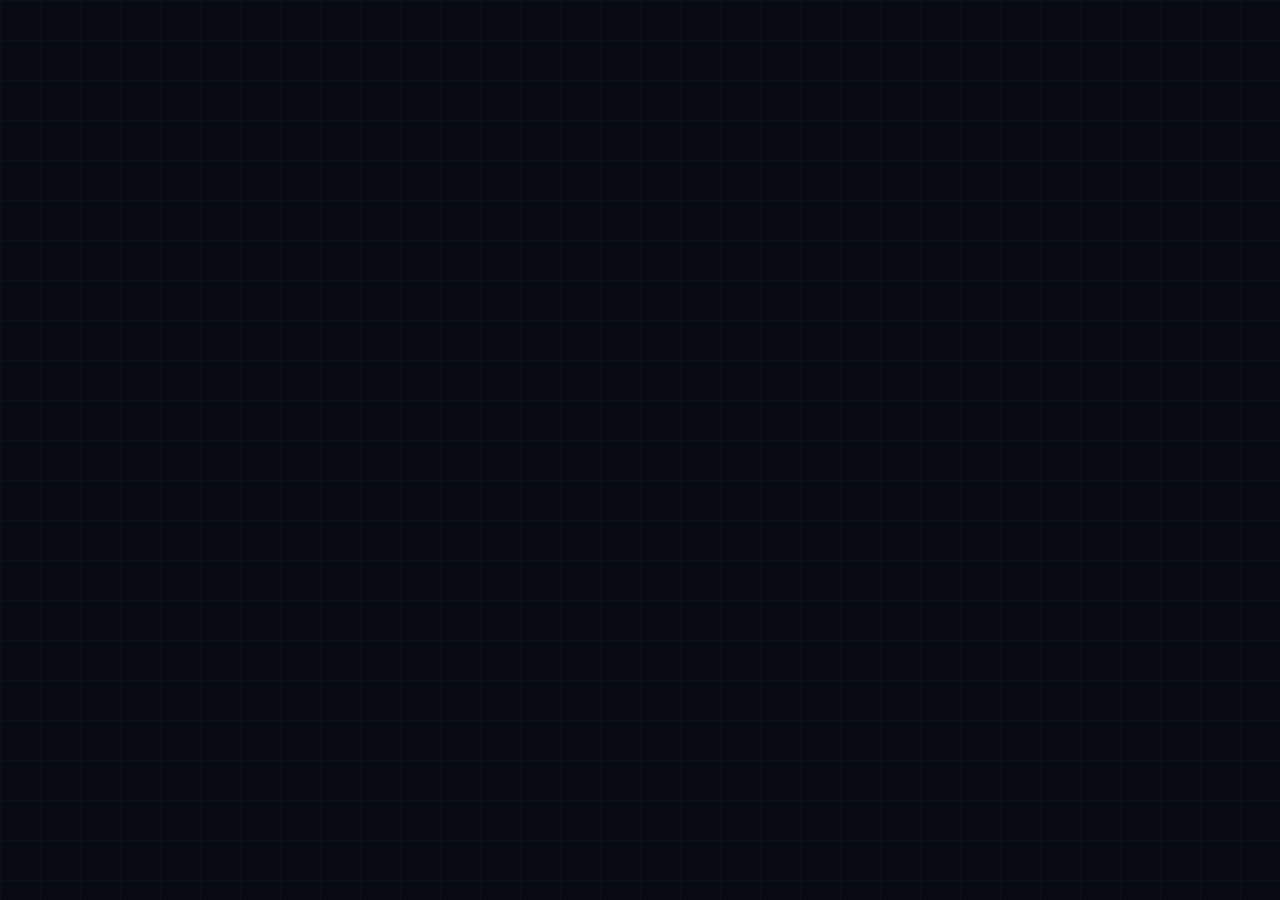
==== dashboard.html @ 4d5b9588 "first commit" ====
<!DOCTYPE html>
<html lang="en">
<head>
  <meta charset="UTF-8" />
  <meta name="viewport" content="width=device-width, initial-scale=1.0"/>
  <title>Smart Home Dashboard</title>
  <link rel="stylesheet" href="style.css" />
  <!-- Google Fonts -->
  <link href="https://fonts.googleapis.com/css2?family=Rajdhani:wght@400;500;600;700&family=Share+Tech+Mono&family=Exo+2:wght@300;400;600;700&display=swap" rel="stylesheet"/>

  <!-- ── CSS bổ sung cho phần Auth trên header ── -->
  <style>
    /* Vùng hiển thị user + nút logout, thêm vào header-right */
    .user-info {
      display: flex;
      align-items: center;
      gap: 10px;
      flex-wrap: wrap;
    }

    .user-email {
      font-family: var(--font-mono);
      font-size: 0.72rem;
      color: var(--text-secondary);
      letter-spacing: 0.06em;
      max-width: 180px;
      overflow: hidden;
      text-overflow: ellipsis;
      white-space: nowrap;
    }

    .btn-logout {
      display: flex;
      align-items: center;
      gap: 6px;
      padding: 6px 14px;
      background: rgba(255,23,68,0.08);
      border: 1px solid rgba(255,23,68,0.3);
      border-radius: 20px;
      color: #ff1744;
      font-family: var(--font-display);
      font-size: 0.78rem;
      font-weight: 700;
      letter-spacing: 0.12em;
      cursor: pointer;
      transition: all 0.2s ease;
      white-space: nowrap;
    }

    .btn-logout:hover {
      background: rgba(255,23,68,0.18);
      box-shadow: 0 0 12px rgba(255,23,68,0.15);
      transform: translateY(-1px);
    }

    .btn-logout:active {
      transform: translateY(0);
    }

    /* Ẩn dashboard content cho đến khi auth được xác nhận */
    /* (tránh flash nội dung trước khi kiểm tra auth xong) */
    body {
      visibility: hidden;
    }
    body.auth-ready {
      visibility: visible;
    }
  </style>
</head>
<body>

  <!-- ════════════════════════════════
       HEADER — Đã bổ sung user info + logout
  ════════════════════════════════ -->
  <header class="site-header">
    <div class="header-left">
      <div class="logo-icon">⌂</div>
      <div class="header-title">
        <span class="title-main">SMART HOME</span>
        <span class="title-sub">CONTROL DASHBOARD</span>
      </div>
    </div>
    <div class="header-right">

      <!-- ── MỚI: Vùng user + logout ── -->
      <div class="user-info">
        <span class="user-email" id="userEmail">--</span>
        <button class="btn-logout" id="btnLogout" onclick="handleLogout()">
          ⏻ LOGOUT
        </button>
      </div>

      <!-- Các phần cũ giữ nguyên -->
      <div class="status-badge" id="connectionBadge">
        <span class="badge-dot"></span>
        <span class="badge-text">ONLINE</span>
      </div>
      <div class="last-updated">
        <span class="update-label">LAST UPDATE</span>
        <span class="update-time" id="lastUpdated">--:--:--</span>
      </div>

    </div>
  </header>

  <!-- ════════════════════════════════
       SYSTEM ALERT BANNER — không thay đổi
  ════════════════════════════════ -->
  <div class="alert-banner" id="alertBanner">
    <span class="alert-icon" id="alertIcon">✔</span>
    <span class="alert-text" id="alertText">SYSTEM SAFE — ALL SENSORS NORMAL</span>
  </div>

  <!-- ════════════════════════════════
       MAIN DASHBOARD GRID — không thay đổi
  ════════════════════════════════ -->
  <main class="dashboard-grid">

    <!-- ── TEMPERATURE CARD ── -->
    <div class="card card--temperature" id="cardTemperature">
      <div class="card-header">
        <div class="card-icon">🌡</div>
        <div class="card-label">TEMPERATURE</div>
      </div>
      <div class="card-value" id="tempValue">--°C</div>
      <div class="card-sub" id="tempSub">Reading sensor...</div>
      <div class="card-ring">
        <svg viewBox="0 0 80 80" class="ring-svg">
          <circle cx="40" cy="40" r="34" class="ring-bg"/>
          <circle cx="40" cy="40" r="34" class="ring-fill" id="tempRing"/>
        </svg>
      </div>
    </div>

    <!-- ── DOOR CARD ── -->
    <div class="card card--door" id="cardDoor">
      <div class="card-header">
        <div class="card-icon" id="doorIcon">🚪</div>
        <div class="card-label">SMART DOOR</div>
      </div>
      <div class="card-status-pill" id="doorStatus">-- --</div>
      <div class="card-controls">
        <button class="btn btn--green" onclick="sendDoorCommand('OPEN')">
          <span>🔓</span> OPEN
        </button>
        <button class="btn btn--red" onclick="sendDoorCommand('CLOSE')">
          <span>🔒</span> CLOSE
        </button>
      </div>
    </div>

    <!-- ── LIGHT CARD ── -->
    <div class="card card--light" id="cardLight">
      <div class="card-header">
        <div class="card-icon" id="lightIcon">💡</div>
        <div class="card-label">SMART LIGHT</div>
      </div>
      <div class="card-status-pill" id="lightStatus">-- --</div>
      <div class="card-mode" id="lightMode">MODE: --</div>
      <div class="card-controls">
        <button class="btn btn--green" onclick="sendLightCommand(true)">ON</button>
        <button class="btn btn--dimmed" onclick="sendLightCommand(false)">OFF</button>
      </div>
      <div class="card-controls card-controls--mode">
        <button class="btn btn--orange" onclick="sendLightModeCommand('AUTO')">AUTO</button>
        <button class="btn btn--blue" onclick="sendLightModeCommand('MANUAL')">MANUAL</button>
      </div>
    </div>

    <!-- ── FAN CARD ── -->
    <div class="card card--fan" id="cardFan">
      <div class="card-header">
        <div class="card-icon" id="fanIcon">🌀</div>
        <div class="card-label">SMART FAN</div>
      </div>
      <div class="card-status-pill" id="fanStatus">-- --</div>
      <div class="card-mode" id="fanMode">MODE: --</div>
      <div class="card-controls">
        <button class="btn btn--green" onclick="sendFanCommand(true)">ON</button>
        <button class="btn btn--dimmed" onclick="sendFanCommand(false)">OFF</button>
      </div>
      <div class="card-controls card-controls--mode">
        <button class="btn btn--orange" onclick="sendFanModeCommand('AUTO')">AUTO</button>
        <button class="btn btn--blue" onclick="sendFanModeCommand('MANUAL')">MANUAL</button>
      </div>
    </div>

    <!-- ── CLOTHES RACK CARD ── -->
    <div class="card card--rack" id="cardRack">
      <div class="card-header">
        <div class="card-icon" id="rackIcon">👕</div>
        <div class="card-label">CLOTHES RACK</div>
      </div>
      <div class="card-status-pill" id="rackStatus">-- --</div>
      <div class="rain-indicator" id="rainIndicator">
        <span id="rainIcon">🌤</span>
        <span id="rainText">DRY</span>
      </div>
      <div class="card-controls">
        <button class="btn btn--blue" onclick="sendRackCommand('IN')">
          <span>⬅</span> PULL IN
        </button>
        <button class="btn btn--orange" onclick="sendRackCommand('OUT')">
          PULL OUT <span>➡</span>
        </button>
      </div>
    </div>

    <!-- ── GAS ALERT CARD ── -->
    <div class="card card--gas" id="cardGas">
      <div class="card-header">
        <div class="card-icon" id="gasIcon">⚠</div>
        <div class="card-label">GAS SENSOR</div>
      </div>
      <div class="card-status-pill" id="gasStatus">-- CHECKING --</div>
      <div class="gas-warning" id="gasWarning" style="display:none;">
        <div class="gas-warning-text">⚠ GAS LEAK DETECTED ⚠</div>
        <div class="gas-warning-sub">VENTILATE IMMEDIATELY</div>
      </div>
    </div>

  </main>

  <!-- ════════════════════════════════
       FOOTER — không thay đổi
  ════════════════════════════════ -->
  <footer class="site-footer">
    <span>Smart Home IoT Project</span>
    <span class="footer-sep">·</span>
    <span>ESP32 + Firebase Realtime DB</span>
    <span class="footer-sep">·</span>
    <span id="footerYear"></span>
  </footer>

  <!-- ════════════════════════════════
       FIREBASE SDKs
       Thứ tự quan trọng: app → auth → database → config → auth.js → script.js
  ════════════════════════════════ -->
  <script src="https://www.gstatic.com/firebasejs/9.23.0/firebase-app-compat.js"></script>
  <script src="https://www.gstatic.com/firebasejs/9.23.0/firebase-auth-compat.js"></script>
  <script src="https://www.gstatic.com/firebasejs/9.23.0/firebase-database-compat.js"></script>

  <!-- Config dùng chung (thay thế firebaseConfig cũ ở đầu script.js) -->
  <script src="firebase-config.js"></script>

  <!-- Auth: kiểm tra phiên, login/logout -->
  <script src="auth.js"></script>

  <!-- Dashboard logic: Realtime Database, render, control -->
  <script src="script.js"></script>

</body>
</html>
---- style.css ----
/* ═══════════════════════════════════════════════════════
   SMART HOME DASHBOARD — style.css
   Theme: Dark Sci-Fi Control Panel
   Fonts: Rajdhani (headings), Exo 2 (body), Share Tech Mono (values)
═══════════════════════════════════════════════════════ */

/* ── CSS VARIABLES ── */
:root {
  --bg-deep:        #080c12;
  --bg-panel:       #0d1320;
  --bg-card:        #101828;
  --bg-card-hover:  #141f30;
  --border:         #1e2d45;
  --border-glow:    #2a4a7f;

  --accent-blue:    #1a8cff;
  --accent-cyan:    #00d4ff;
  --accent-green:   #00e676;
  --accent-orange:  #ff9100;
  --accent-red:     #ff1744;
  --accent-yellow:  #ffd740;

  --text-primary:   #e8f0fe;
  --text-secondary: #8baac8;
  --text-muted:     #4a6480;

  --safe-color:     #00e676;
  --danger-color:   #ff1744;
  --warn-color:     #ff9100;
  --info-color:     #1a8cff;

  --card-radius:    14px;
  --shadow:         0 4px 24px rgba(0,0,0,0.45);
  --shadow-glow:    0 0 20px rgba(26,140,255,0.15);

  --font-display:   'Rajdhani', sans-serif;
  --font-body:      'Exo 2', sans-serif;
  --font-mono:      'Share Tech Mono', monospace;
}

/* ── RESET & BASE ── */
*, *::before, *::after { box-sizing: border-box; margin: 0; padding: 0; }

html { font-size: 16px; }

body {
  font-family: var(--font-body);
  background-color: var(--bg-deep);
  color: var(--text-primary);
  min-height: 100vh;
  /* Subtle grid texture in background */
  background-image:
    linear-gradient(rgba(26,140,255,0.03) 1px, transparent 1px),
    linear-gradient(90deg, rgba(26,140,255,0.03) 1px, transparent 1px);
  background-size: 40px 40px;
}

/* ══════════════════════════════════
   HEADER
══════════════════════════════════ */
.site-header {
  display: flex;
  align-items: center;
  justify-content: space-between;
  padding: 18px 32px;
  background: var(--bg-panel);
  border-bottom: 1px solid var(--border);
  box-shadow: 0 2px 20px rgba(0,0,0,0.5);
  position: sticky;
  top: 0;
  z-index: 100;
  gap: 16px;
  flex-wrap: wrap;
}

.header-left {
  display: flex;
  align-items: center;
  gap: 14px;
}

.logo-icon {
  font-size: 2rem;
  color: var(--accent-cyan);
  text-shadow: 0 0 12px var(--accent-cyan);
  line-height: 1;
}

.header-title {
  display: flex;
  flex-direction: column;
}

.title-main {
  font-family: var(--font-display);
  font-size: 1.6rem;
  font-weight: 700;
  letter-spacing: 0.12em;
  color: var(--text-primary);
  line-height: 1.1;
}

.title-sub {
  font-family: var(--font-mono);
  font-size: 0.65rem;
  color: var(--text-muted);
  letter-spacing: 0.2em;
}

.header-right {
  display: flex;
  align-items: center;
  gap: 20px;
  flex-wrap: wrap;
}

/* Online/Offline badge */
.status-badge {
  display: flex;
  align-items: center;
  gap: 7px;
  background: rgba(0,230,118,0.08);
  border: 1px solid rgba(0,230,118,0.3);
  border-radius: 20px;
  padding: 5px 14px;
  font-family: var(--font-mono);
  font-size: 0.72rem;
  letter-spacing: 0.12em;
  color: var(--safe-color);
  transition: all 0.4s;
}

.status-badge.offline {
  background: rgba(255,23,68,0.08);
  border-color: rgba(255,23,68,0.3);
  color: var(--danger-color);
}

.badge-dot {
  width: 8px;
  height: 8px;
  border-radius: 50%;
  background: var(--safe-color);
  box-shadow: 0 0 8px var(--safe-color);
  animation: pulse 2s infinite;
}

.status-badge.offline .badge-dot {
  background: var(--danger-color);
  box-shadow: 0 0 8px var(--danger-color);
  animation: none;
}

@keyframes pulse {
  0%, 100% { opacity: 1; transform: scale(1); }
  50% { opacity: 0.6; transform: scale(0.85); }
}

.last-updated {
  display: flex;
  flex-direction: column;
  align-items: flex-end;
}

.update-label {
  font-family: var(--font-mono);
  font-size: 0.6rem;
  color: var(--text-muted);
  letter-spacing: 0.15em;
}

.update-time {
  font-family: var(--font-mono);
  font-size: 0.85rem;
  color: var(--accent-cyan);
}

/* ══════════════════════════════════
   ALERT BANNER
══════════════════════════════════ */
.alert-banner {
  display: flex;
  align-items: center;
  justify-content: center;
  gap: 10px;
  padding: 12px 24px;
  background: rgba(0,230,118,0.07);
  border-bottom: 1px solid rgba(0,230,118,0.2);
  font-family: var(--font-display);
  font-size: 0.9rem;
  font-weight: 600;
  letter-spacing: 0.12em;
  color: var(--safe-color);
  transition: all 0.5s ease;
}

.alert-banner.danger {
  background: rgba(255,23,68,0.12);
  border-bottom-color: rgba(255,23,68,0.4);
  color: var(--danger-color);
  animation: dangerFlash 1.2s ease-in-out infinite alternate;
}

@keyframes dangerFlash {
  from { background: rgba(255,23,68,0.08); }
  to   { background: rgba(255,23,68,0.20); }
}

.alert-icon {
  font-size: 1.1rem;
}

/* ══════════════════════════════════
   DASHBOARD GRID
══════════════════════════════════ */
.dashboard-grid {
  display: grid;
  grid-template-columns: repeat(auto-fill, minmax(280px, 1fr));
  gap: 20px;
  padding: 28px 28px 20px;
  max-width: 1400px;
  margin: 0 auto;
}

/* ══════════════════════════════════
   BASE CARD
══════════════════════════════════ */
.card {
  background: var(--bg-card);
  border: 1px solid var(--border);
  border-radius: var(--card-radius);
  padding: 22px 20px;
  box-shadow: var(--shadow);
  transition: transform 0.25s ease, box-shadow 0.25s ease, border-color 0.4s;
  position: relative;
  overflow: hidden;
}

.card::before {
  content: '';
  position: absolute;
  top: 0; left: 0; right: 0;
  height: 2px;
  background: linear-gradient(90deg, transparent, var(--accent-blue), transparent);
  opacity: 0.5;
}

.card:hover {
  transform: translateY(-3px);
  box-shadow: var(--shadow), var(--shadow-glow);
  border-color: var(--border-glow);
}

.card-header {
  display: flex;
  align-items: center;
  gap: 10px;
  margin-bottom: 14px;
}

.card-icon {
  font-size: 1.5rem;
  line-height: 1;
}

.card-label {
  font-family: var(--font-display);
  font-size: 0.85rem;
  font-weight: 700;
  letter-spacing: 0.18em;
  color: var(--text-secondary);
  text-transform: uppercase;
}

/* ── Status Pill ── */
.card-status-pill {
  display: inline-block;
  padding: 6px 16px;
  border-radius: 20px;
  font-family: var(--font-mono);
  font-size: 0.88rem;
  font-weight: 600;
  letter-spacing: 0.08em;
  background: rgba(138,170,200,0.1);
  border: 1px solid var(--border);
  color: var(--text-secondary);
  margin-bottom: 16px;
  transition: all 0.4s;
}

.card-status-pill.status-on,
.card-status-pill.status-open,
.card-status-pill.status-safe {
  background: rgba(0,230,118,0.12);
  border-color: rgba(0,230,118,0.35);
  color: var(--safe-color);
  box-shadow: 0 0 10px rgba(0,230,118,0.12);
}

.card-status-pill.status-off,
.card-status-pill.status-closed {
  background: rgba(74,100,128,0.15);
  border-color: rgba(74,100,128,0.3);
  color: var(--text-muted);
}

.card-status-pill.status-danger {
  background: rgba(255,23,68,0.15);
  border-color: rgba(255,23,68,0.4);
  color: var(--danger-color);
  box-shadow: 0 0 12px rgba(255,23,68,0.2);
  animation: dangerFlash 1s infinite alternate;
}

/* ── Mode Label ── */
.card-mode {
  font-family: var(--font-mono);
  font-size: 0.7rem;
  letter-spacing: 0.15em;
  color: var(--accent-orange);
  margin-bottom: 12px;
}

/* ── Controls Layout ── */
.card-controls {
  display: flex;
  gap: 8px;
  flex-wrap: wrap;
  margin-top: 6px;
}

.card-controls--mode {
  margin-top: 8px;
}

/* ══════════════════════════════════
   BUTTONS
══════════════════════════════════ */
.btn {
  flex: 1;
  min-width: 80px;
  padding: 9px 12px;
  border: none;
  border-radius: 8px;
  font-family: var(--font-display);
  font-size: 0.82rem;
  font-weight: 700;
  letter-spacing: 0.1em;
  cursor: pointer;
  display: flex;
  align-items: center;
  justify-content: center;
  gap: 5px;
  transition: all 0.2s ease;
  position: relative;
  overflow: hidden;
}

.btn::after {
  content: '';
  position: absolute;
  top: 50%; left: 50%;
  width: 0; height: 0;
  background: rgba(255,255,255,0.15);
  border-radius: 50%;
  transform: translate(-50%, -50%);
  transition: width 0.4s ease, height 0.4s ease, opacity 0.4s;
  opacity: 0;
}

.btn:active::after {
  width: 200px;
  height: 200px;
  opacity: 0;
}

.btn:hover {
  transform: translateY(-2px);
  filter: brightness(1.15);
}

.btn:active {
  transform: translateY(0px) scale(0.97);
}

.btn--green {
  background: rgba(0,230,118,0.15);
  border: 1px solid rgba(0,230,118,0.4);
  color: var(--safe-color);
  box-shadow: 0 2px 10px rgba(0,230,118,0.1);
}

.btn--green:hover {
  background: rgba(0,230,118,0.25);
  box-shadow: 0 4px 16px rgba(0,230,118,0.2);
}

.btn--red {
  background: rgba(255,23,68,0.12);
  border: 1px solid rgba(255,23,68,0.35);
  color: var(--danger-color);
  box-shadow: 0 2px 10px rgba(255,23,68,0.08);
}

.btn--red:hover {
  background: rgba(255,23,68,0.22);
  box-shadow: 0 4px 16px rgba(255,23,68,0.18);
}

.btn--orange {
  background: rgba(255,145,0,0.12);
  border: 1px solid rgba(255,145,0,0.35);
  color: var(--accent-orange);
}

.btn--orange:hover {
  background: rgba(255,145,0,0.22);
}

.btn--blue {
  background: rgba(26,140,255,0.12);
  border: 1px solid rgba(26,140,255,0.35);
  color: var(--accent-blue);
}

.btn--blue:hover {
  background: rgba(26,140,255,0.22);
}

.btn--dimmed {
  background: rgba(74,100,128,0.12);
  border: 1px solid rgba(74,100,128,0.25);
  color: var(--text-muted);
}

.btn--dimmed:hover {
  background: rgba(74,100,128,0.22);
  color: var(--text-secondary);
}

/* ══════════════════════════════════
   TEMPERATURE CARD (special)
══════════════════════════════════ */
.card--temperature {
  position: relative;
}

.card--temperature::before {
  background: linear-gradient(90deg, transparent, var(--accent-cyan), transparent);
}

.card-value {
  font-family: var(--font-mono);
  font-size: 2.8rem;
  font-weight: 400;
  color: var(--accent-cyan);
  text-shadow: 0 0 20px rgba(0,212,255,0.5);
  margin-bottom: 4px;
  line-height: 1;
}

.card-sub {
  font-family: var(--font-body);
  font-size: 0.75rem;
  color: var(--text-muted);
  margin-bottom: 12px;
}

/* SVG Ring */
.card-ring {
  position: absolute;
  bottom: 14px;
  right: 14px;
  width: 64px;
  height: 64px;
  opacity: 0.35;
}

.ring-svg { transform: rotate(-90deg); }

.ring-bg {
  fill: none;
  stroke: rgba(255,255,255,0.07);
  stroke-width: 5;
}

.ring-fill {
  fill: none;
  stroke: var(--accent-cyan);
  stroke-width: 5;
  stroke-linecap: round;
  stroke-dasharray: 213.6;
  stroke-dashoffset: 213.6;
  transition: stroke-dashoffset 1s ease, stroke 0.5s;
}

/* ══════════════════════════════════
   RAIN INDICATOR
══════════════════════════════════ */
.rain-indicator {
  display: inline-flex;
  align-items: center;
  gap: 7px;
  padding: 5px 12px;
  border-radius: 20px;
  font-family: var(--font-mono);
  font-size: 0.78rem;
  letter-spacing: 0.1em;
  background: rgba(26,140,255,0.08);
  border: 1px solid rgba(26,140,255,0.2);
  color: var(--text-secondary);
  margin-bottom: 14px;
  transition: all 0.4s;
}

.rain-indicator.raining {
  background: rgba(0,212,255,0.1);
  border-color: rgba(0,212,255,0.3);
  color: var(--accent-cyan);
  box-shadow: 0 0 10px rgba(0,212,255,0.1);
}

/* ══════════════════════════════════
   GAS WARNING CARD
══════════════════════════════════ */
.card--gas {
  transition: all 0.4s;
}

.card--gas.gas-danger {
  background: rgba(255,23,68,0.08);
  border-color: rgba(255,23,68,0.5);
  box-shadow: var(--shadow), 0 0 30px rgba(255,23,68,0.2);
}

.card--gas.gas-danger::before {
  background: linear-gradient(90deg, transparent, var(--danger-color), transparent);
  opacity: 1;
}

.gas-warning {
  margin-top: 10px;
  padding: 12px 16px;
  background: rgba(255,23,68,0.12);
  border: 1px solid rgba(255,23,68,0.4);
  border-radius: 8px;
  text-align: center;
  animation: dangerFlash 0.9s infinite alternate;
}

.gas-warning-text {
  font-family: var(--font-display);
  font-size: 1rem;
  font-weight: 700;
  letter-spacing: 0.1em;
  color: var(--danger-color);
  margin-bottom: 4px;
}

.gas-warning-sub {
  font-family: var(--font-mono);
  font-size: 0.7rem;
  color: rgba(255,23,68,0.7);
  letter-spacing: 0.15em;
}

/* ══════════════════════════════════
   FOOTER
══════════════════════════════════ */
.site-footer {
  text-align: center;
  padding: 20px;
  border-top: 1px solid var(--border);
  font-family: var(--font-mono);
  font-size: 0.7rem;
  color: var(--text-muted);
  letter-spacing: 0.1em;
  margin-top: 8px;
}

.footer-sep {
  margin: 0 10px;
  opacity: 0.4;
}

/* ══════════════════════════════════
   RESPONSIVE
══════════════════════════════════ */
@media (max-width: 768px) {
  .site-header {
    padding: 14px 16px;
  }

  .title-main {
    font-size: 1.2rem;
  }

  .dashboard-grid {
    grid-template-columns: 1fr 1fr;
    gap: 14px;
    padding: 16px;
  }

  .card-value {
    font-size: 2.2rem;
  }
}

@media (max-width: 500px) {
  .dashboard-grid {
    grid-template-columns: 1fr;
  }

  .header-right {
    gap: 10px;
  }

  .last-updated {
    display: none;
  }
}

/* ── Spin animation for fan icon ── */
.fan-spinning {
  display: inline-block;
  animation: spin 1.5s linear infinite;
}

@keyframes spin {
  from { transform: rotate(0deg); }
  to   { transform: rotate(360deg); }
}

/* ── Glow for door icon when open ── */
.door-open-glow {
  filter: drop-shadow(0 0 6px var(--safe-color));
}
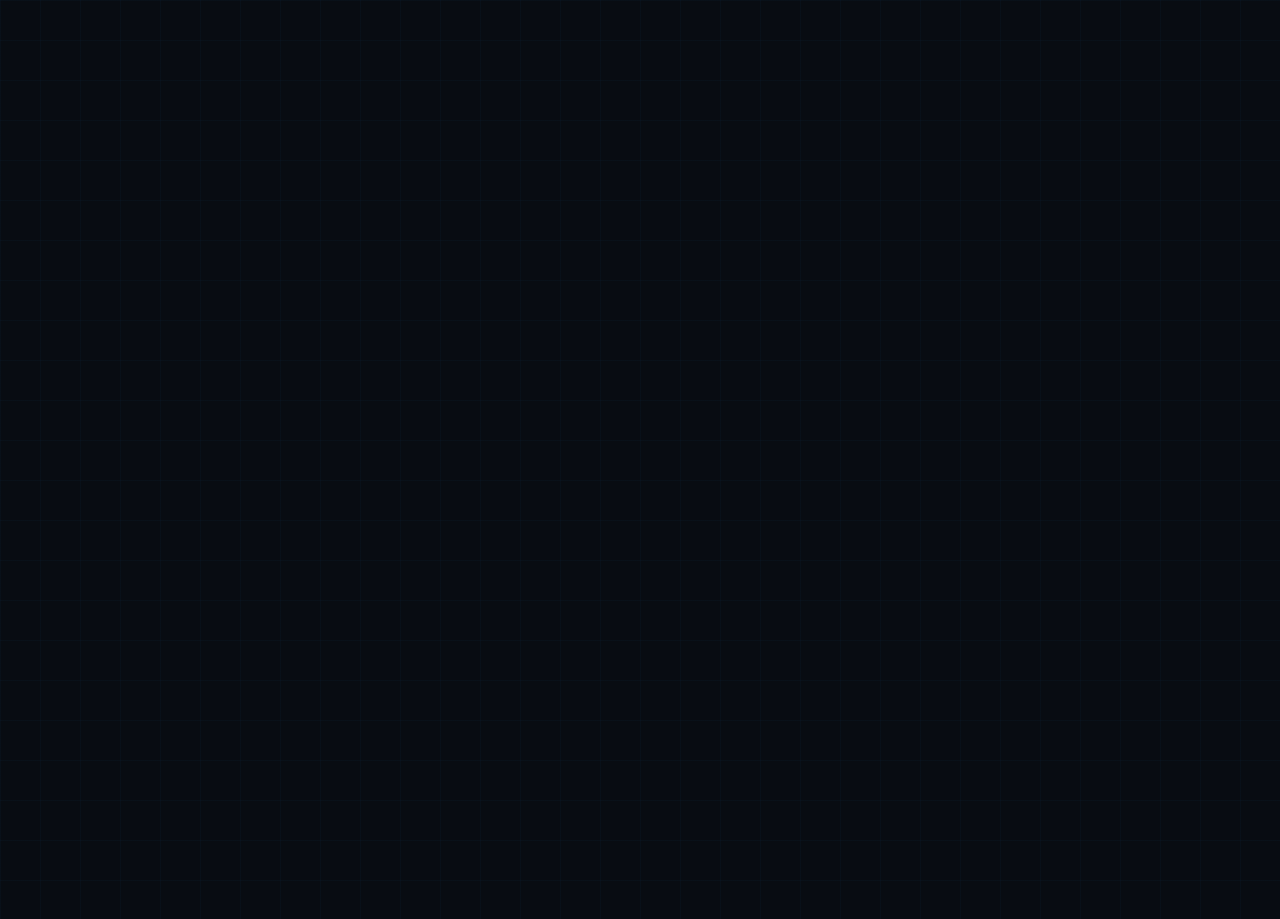
==== commit a9555ff4: "Refactor dashboard for command queue architecture" ====
--- a/dashboard.html
+++ b/dashboard.html
@@ -2,15 +2,11 @@
 <html lang="en">
 <head>
   <meta charset="UTF-8" />
-  <meta name="viewport" content="width=device-width, initial-scale=1.0"/>
+  <meta name="viewport" content="width=device-width, initial-scale=1.0" />
   <title>Smart Home Dashboard</title>
   <link rel="stylesheet" href="style.css" />
-  <!-- Google Fonts -->
-  <link href="https://fonts.googleapis.com/css2?family=Rajdhani:wght@400;500;600;700&family=Share+Tech+Mono&family=Exo+2:wght@300;400;600;700&display=swap" rel="stylesheet"/>
-
-  <!-- ── CSS bổ sung cho phần Auth trên header ── -->
+  <link href="https://fonts.googleapis.com/css2?family=Rajdhani:wght@400;500;600;700&family=Share+Tech+Mono&family=Exo+2:wght@300;400;600;700&display=swap" rel="stylesheet" />
   <style>
-    /* Vùng hiển thị user + nút logout, thêm vào header-right */
     .user-info {
       display: flex;
       align-items: center;
@@ -19,12 +15,12 @@
     }
 
     .user-email {
+      max-width: 180px;
+      overflow: hidden;
+      color: var(--text-secondary);
       font-family: var(--font-mono);
       font-size: 0.72rem;
-      color: var(--text-secondary);
       letter-spacing: 0.06em;
-      max-width: 180px;
-      overflow: hidden;
       text-overflow: ellipsis;
       white-space: nowrap;
     }
@@ -34,15 +30,15 @@
       align-items: center;
       gap: 6px;
       padding: 6px 14px;
-      background: rgba(255,23,68,0.08);
       border: 1px solid rgba(255,23,68,0.3);
       border-radius: 20px;
+      background: rgba(255,23,68,0.08);
       color: #ff1744;
+      cursor: pointer;
       font-family: var(--font-display);
       font-size: 0.78rem;
       font-weight: 700;
       letter-spacing: 0.12em;
-      cursor: pointer;
       transition: all 0.2s ease;
       white-space: nowrap;
     }
@@ -53,25 +49,14 @@
       transform: translateY(-1px);
     }
 
-    .btn-logout:active {
-      transform: translateY(0);
-    }
-
-    /* Ẩn dashboard content cho đến khi auth được xác nhận */
-    /* (tránh flash nội dung trước khi kiểm tra auth xong) */
-    body {
-      visibility: hidden;
-    }
-    body.auth-ready {
-      visibility: visible;
-    }
+    .btn-logout:active { transform: translateY(0); }
+
+    /* Avoid showing protected dashboard content before auth is confirmed. */
+    body { visibility: hidden; }
+    body.auth-ready { visibility: visible; }
   </style>
 </head>
 <body>
-
-  <!-- ════════════════════════════════
-       HEADER — Đã bổ sung user info + logout
-  ════════════════════════════════ -->
   <header class="site-header">
     <div class="header-left">
       <div class="logo-icon">⌂</div>
@@ -80,150 +65,150 @@
         <span class="title-sub">CONTROL DASHBOARD</span>
       </div>
     </div>
+
     <div class="header-right">
-
-      <!-- ── MỚI: Vùng user + logout ── -->
       <div class="user-info">
         <span class="user-email" id="userEmail">--</span>
-        <button class="btn-logout" id="btnLogout" onclick="handleLogout()">
-          ⏻ LOGOUT
-        </button>
-      </div>
-
-      <!-- Các phần cũ giữ nguyên -->
-      <div class="status-badge" id="connectionBadge">
-        <span class="badge-dot"></span>
-        <span class="badge-text">ONLINE</span>
-      </div>
+        <button class="btn-logout" id="btnLogout" onclick="handleLogout()">⏻ LOGOUT</button>
+      </div>
+
+      <div class="connection-group" aria-label="Connection status">
+        <div class="status-badge checking" id="firebaseConnectionBadge">
+          <span class="badge-dot"></span>
+          <span class="badge-text">FIREBASE: CHECKING</span>
+        </div>
+        <div class="status-badge checking" id="deviceConnectionBadge">
+          <span class="badge-dot"></span>
+          <span class="badge-text">DEVICE: CHECKING</span>
+        </div>
+      </div>
+
       <div class="last-updated">
-        <span class="update-label">LAST UPDATE</span>
+        <span class="update-label">LAST STATE UPDATE</span>
         <span class="update-time" id="lastUpdated">--:--:--</span>
       </div>
-
     </div>
   </header>
 
-  <!-- ════════════════════════════════
-       SYSTEM ALERT BANNER — không thay đổi
-  ════════════════════════════════ -->
-  <div class="alert-banner" id="alertBanner">
-    <span class="alert-icon" id="alertIcon">✔</span>
-    <span class="alert-text" id="alertText">SYSTEM SAFE — ALL SENSORS NORMAL</span>
+  <div class="alert-banner neutral" id="alertBanner">
+    <span class="alert-icon" id="alertIcon">…</span>
+    <span class="alert-text" id="alertText">WAITING FOR SENSOR STATE</span>
   </div>
 
-  <!-- ════════════════════════════════
-       MAIN DASHBOARD GRID — không thay đổi
-  ════════════════════════════════ -->
+  <section class="global-mode-bar" aria-label="All device modes">
+    <span class="global-mode-label">ALL DEVICE MODES</span>
+    <div class="global-mode-controls" data-control-group="allModes">
+      <button class="btn btn--orange" onclick="sendAllDeviceModesCommand('AUTO', this)">AUTO</button>
+      <button class="btn btn--blue" onclick="sendAllDeviceModesCommand('MANUAL', this)">MANUAL</button>
+    </div>
+    <div class="command-feedback" id="allModesFeedback" role="status" aria-live="polite">READY</div>
+  </section>
+
   <main class="dashboard-grid">
-
-    <!-- ── TEMPERATURE CARD ── -->
     <div class="card card--temperature" id="cardTemperature">
       <div class="card-header">
         <div class="card-icon">🌡</div>
-        <div class="card-label">TEMPERATURE</div>
-      </div>
-      <div class="card-value" id="tempValue">--°C</div>
-      <div class="card-sub" id="tempSub">Reading sensor...</div>
-      <div class="card-ring">
+        <div class="card-label">TEMPERATURE + HUMIDITY</div>
+      </div>
+      <div class="environment-values">
+        <div>
+          <span class="sensor-label">TEMPERATURE</span>
+          <div class="card-value" id="tempValue">--°C</div>
+        </div>
+        <div>
+          <span class="sensor-label">HUMIDITY</span>
+          <div class="card-value card-value--secondary" id="humidityValue">--%</div>
+        </div>
+      </div>
+      <div class="card-sub" id="tempSub">Waiting for sensor data...</div>
+      <div class="sensor-health" id="dhtStatus">DHT: UNKNOWN</div>
+      <div class="card-ring" aria-hidden="true">
         <svg viewBox="0 0 80 80" class="ring-svg">
-          <circle cx="40" cy="40" r="34" class="ring-bg"/>
-          <circle cx="40" cy="40" r="34" class="ring-fill" id="tempRing"/>
+          <circle cx="40" cy="40" r="34" class="ring-bg" />
+          <circle cx="40" cy="40" r="34" class="ring-fill" id="tempRing" />
         </svg>
       </div>
     </div>
 
-    <!-- ── DOOR CARD ── -->
     <div class="card card--door" id="cardDoor">
       <div class="card-header">
         <div class="card-icon" id="doorIcon">🚪</div>
         <div class="card-label">SMART DOOR</div>
       </div>
-      <div class="card-status-pill" id="doorStatus">-- --</div>
-      <div class="card-controls">
-        <button class="btn btn--green" onclick="sendDoorCommand('OPEN')">
-          <span>🔓</span> OPEN
-        </button>
-        <button class="btn btn--red" onclick="sendDoorCommand('CLOSE')">
-          <span>🔒</span> CLOSE
-        </button>
-      </div>
-    </div>
-
-    <!-- ── LIGHT CARD ── -->
+      <div class="card-status-pill status-unknown" id="doorStatus">DOOR UNKNOWN</div>
+      <div class="card-controls" data-control-group="door">
+        <button class="btn btn--green" onclick="sendDoorCommand('OPEN', this)"><span>🔓</span> OPEN</button>
+        <button class="btn btn--red" onclick="sendDoorCommand('CLOSE', this)"><span>🔒</span> CLOSE</button>
+      </div>
+      <div class="command-feedback" id="doorFeedback" role="status" aria-live="polite">READY</div>
+    </div>
+
     <div class="card card--light" id="cardLight">
       <div class="card-header">
         <div class="card-icon" id="lightIcon">💡</div>
         <div class="card-label">SMART LIGHT</div>
       </div>
-      <div class="card-status-pill" id="lightStatus">-- --</div>
-      <div class="card-mode" id="lightMode">MODE: --</div>
-      <div class="card-controls">
-        <button class="btn btn--green" onclick="sendLightCommand(true)">ON</button>
-        <button class="btn btn--dimmed" onclick="sendLightCommand(false)">OFF</button>
-      </div>
-      <div class="card-controls card-controls--mode">
-        <button class="btn btn--orange" onclick="sendLightModeCommand('AUTO')">AUTO</button>
-        <button class="btn btn--blue" onclick="sendLightModeCommand('MANUAL')">MANUAL</button>
-      </div>
-    </div>
-
-    <!-- ── FAN CARD ── -->
+      <div class="card-status-pill status-unknown" id="lightStatus">LIGHT UNKNOWN</div>
+      <div class="card-mode" id="lightMode">MODE: UNKNOWN</div>
+      <div class="sensor-raw">LDR: <span id="ldrValue">N/A</span></div>
+      <div class="card-controls" data-control-group="light">
+        <button class="btn btn--green" data-manual-control onclick="sendLightCommand(true, this)">ON</button>
+        <button class="btn btn--dimmed" data-manual-control onclick="sendLightCommand(false, this)">OFF</button>
+        <button class="btn btn--orange" onclick="sendLightModeCommand('AUTO', this)">AUTO</button>
+        <button class="btn btn--blue" onclick="sendLightModeCommand('MANUAL', this)">MANUAL</button>
+      </div>
+      <div class="mode-note" id="lightModeNote">AUTO uses LDR threshold 1800.</div>
+      <div class="command-feedback" id="lightFeedback" role="status" aria-live="polite">READY</div>
+    </div>
+
     <div class="card card--fan" id="cardFan">
       <div class="card-header">
         <div class="card-icon" id="fanIcon">🌀</div>
         <div class="card-label">SMART FAN</div>
       </div>
-      <div class="card-status-pill" id="fanStatus">-- --</div>
-      <div class="card-mode" id="fanMode">MODE: --</div>
-      <div class="card-controls">
-        <button class="btn btn--green" onclick="sendFanCommand(true)">ON</button>
-        <button class="btn btn--dimmed" onclick="sendFanCommand(false)">OFF</button>
-      </div>
-      <div class="card-controls card-controls--mode">
-        <button class="btn btn--orange" onclick="sendFanModeCommand('AUTO')">AUTO</button>
-        <button class="btn btn--blue" onclick="sendFanModeCommand('MANUAL')">MANUAL</button>
-      </div>
-    </div>
-
-    <!-- ── CLOTHES RACK CARD ── -->
-    <div class="card card--rack" id="cardRack">
-      <div class="card-header">
-        <div class="card-icon" id="rackIcon">👕</div>
-        <div class="card-label">CLOTHES RACK</div>
-      </div>
-      <div class="card-status-pill" id="rackStatus">-- --</div>
-      <div class="rain-indicator" id="rainIndicator">
-        <span id="rainIcon">🌤</span>
-        <span id="rainText">DRY</span>
-      </div>
-      <div class="card-controls">
-        <button class="btn btn--blue" onclick="sendRackCommand('IN')">
-          <span>⬅</span> PULL IN
-        </button>
-        <button class="btn btn--orange" onclick="sendRackCommand('OUT')">
-          PULL OUT <span>➡</span>
-        </button>
-      </div>
-    </div>
-
-    <!-- ── GAS ALERT CARD ── -->
+      <div class="card-status-pill status-unknown" id="fanStatus">FAN UNKNOWN</div>
+      <div class="card-mode" id="fanMode">MODE: UNKNOWN</div>
+      <div class="card-controls" data-control-group="fan">
+        <button class="btn btn--green" data-manual-control onclick="sendFanCommand(true, this)">ON</button>
+        <button class="btn btn--dimmed" data-manual-control onclick="sendFanCommand(false, this)">OFF</button>
+        <button class="btn btn--orange" onclick="sendFanModeCommand('AUTO', this)">AUTO</button>
+        <button class="btn btn--blue" onclick="sendFanModeCommand('MANUAL', this)">MANUAL</button>
+      </div>
+      <div class="mode-note" id="fanModeNote">AUTO turns on at 35°C or above.</div>
+      <div class="command-feedback" id="fanFeedback" role="status" aria-live="polite">READY</div>
+    </div>
+
+    <div class="card card--curtain" id="cardCurtain">
+      <div class="card-header">
+        <div class="card-icon" id="curtainIcon">🪟</div>
+        <div class="card-label">SMART CURTAIN</div>
+      </div>
+      <div class="card-status-pill status-unknown" id="curtainStatus">CURTAIN UNKNOWN</div>
+      <div class="card-mode" id="curtainMode">MODE: UNKNOWN</div>
+      <div class="card-controls" data-control-group="curtain">
+        <button class="btn btn--green" data-manual-control onclick="sendCurtainCommand('OPEN', this)">OPEN</button>
+        <button class="btn btn--dimmed" data-manual-control onclick="sendCurtainCommand('CLOSE', this)">CLOSE</button>
+        <button class="btn btn--orange" onclick="sendCurtainModeCommand('AUTO', this)">AUTO</button>
+        <button class="btn btn--blue" onclick="sendCurtainModeCommand('MANUAL', this)">MANUAL</button>
+      </div>
+      <div class="mode-note">AUTO mode currently keeps the current curtain position.</div>
+      <div class="command-feedback" id="curtainFeedback" role="status" aria-live="polite">READY</div>
+    </div>
+
     <div class="card card--gas" id="cardGas">
       <div class="card-header">
         <div class="card-icon" id="gasIcon">⚠</div>
         <div class="card-label">GAS SENSOR</div>
       </div>
-      <div class="card-status-pill" id="gasStatus">-- CHECKING --</div>
-      <div class="gas-warning" id="gasWarning" style="display:none;">
+      <div class="card-status-pill status-unknown" id="gasStatus">GAS: N/A</div>
+      <div class="sensor-raw">MQ2 RAW: <span id="mq2Value">N/A</span></div>
+      <div class="gas-warning" id="gasWarning" hidden>
         <div class="gas-warning-text">⚠ GAS LEAK DETECTED ⚠</div>
         <div class="gas-warning-sub">VENTILATE IMMEDIATELY</div>
       </div>
     </div>
-
   </main>
 
-  <!-- ════════════════════════════════
-       FOOTER — không thay đổi
-  ════════════════════════════════ -->
   <footer class="site-footer">
     <span>Smart Home IoT Project</span>
     <span class="footer-sep">·</span>
@@ -232,22 +217,11 @@
     <span id="footerYear"></span>
   </footer>
 
-  <!-- ════════════════════════════════
-       FIREBASE SDKs
-       Thứ tự quan trọng: app → auth → database → config → auth.js → script.js
-  ════════════════════════════════ -->
   <script src="https://www.gstatic.com/firebasejs/9.23.0/firebase-app-compat.js"></script>
   <script src="https://www.gstatic.com/firebasejs/9.23.0/firebase-auth-compat.js"></script>
   <script src="https://www.gstatic.com/firebasejs/9.23.0/firebase-database-compat.js"></script>
-
-  <!-- Config dùng chung (thay thế firebaseConfig cũ ở đầu script.js) -->
   <script src="firebase-config.js"></script>
-
-  <!-- Auth: kiểm tra phiên, login/logout -->
   <script src="auth.js"></script>
-
-  <!-- Dashboard logic: Realtime Database, render, control -->
   <script src="script.js"></script>
-
 </body>
-</html>+</html>
--- a/style.css
+++ b/style.css
@@ -114,6 +114,13 @@
   flex-wrap: wrap;
 }
 
+.connection-group {
+  display: flex;
+  align-items: center;
+  gap: 8px;
+  flex-wrap: wrap;
+}
+
 /* Online/Offline badge */
 .status-badge {
   display: flex;
@@ -134,6 +141,12 @@
   background: rgba(255,23,68,0.08);
   border-color: rgba(255,23,68,0.3);
   color: var(--danger-color);
+}
+
+.status-badge.checking {
+  background: rgba(255,145,0,0.08);
+  border-color: rgba(255,145,0,0.3);
+  color: var(--warn-color);
 }
 
 .badge-dot {
@@ -149,6 +162,11 @@
   background: var(--danger-color);
   box-shadow: 0 0 8px var(--danger-color);
   animation: none;
+}
+
+.status-badge.checking .badge-dot {
+  background: var(--warn-color);
+  box-shadow: 0 0 8px var(--warn-color);
 }
 
 @keyframes pulse {
@@ -201,6 +219,12 @@
   animation: dangerFlash 1.2s ease-in-out infinite alternate;
 }
 
+.alert-banner.neutral {
+  background: rgba(139,170,200,0.07);
+  border-bottom-color: rgba(139,170,200,0.2);
+  color: var(--text-secondary);
+}
+
 @keyframes dangerFlash {
   from { background: rgba(255,23,68,0.08); }
   to   { background: rgba(255,23,68,0.20); }
@@ -208,6 +232,34 @@
 
 .alert-icon {
   font-size: 1.1rem;
+}
+
+/* ══════════════════════════════════
+   GLOBAL MODE CONTROL
+══════════════════════════════════ */
+.global-mode-bar {
+  display: flex;
+  align-items: center;
+  justify-content: center;
+  gap: 12px;
+  padding: 12px 24px 0;
+  flex-wrap: wrap;
+}
+
+.global-mode-label {
+  color: var(--text-secondary);
+  font-family: var(--font-mono);
+  font-size: 0.72rem;
+  letter-spacing: 0.14em;
+}
+
+.global-mode-controls {
+  display: flex;
+  gap: 8px;
+}
+
+.global-mode-controls .btn {
+  min-width: 92px;
 }
 
 /* ══════════════════════════════════
@@ -312,6 +364,12 @@
   animation: dangerFlash 1s infinite alternate;
 }
 
+.card-status-pill.status-unknown {
+  background: rgba(139,170,200,0.08);
+  border-color: rgba(139,170,200,0.2);
+  color: var(--text-secondary);
+}
+
 /* ── Mode Label ── */
 .card-mode {
   font-family: var(--font-mono);
@@ -332,6 +390,42 @@
 .card-controls--mode {
   margin-top: 8px;
 }
+
+.mode-note,
+.sensor-raw,
+.sensor-health,
+.command-feedback {
+  font-family: var(--font-mono);
+  font-size: 0.68rem;
+  letter-spacing: 0.06em;
+}
+
+.mode-note {
+  min-height: 2.2em;
+  margin-top: 10px;
+  color: var(--text-muted);
+  line-height: 1.4;
+}
+
+.sensor-raw {
+  margin: -4px 0 12px;
+  color: var(--text-secondary);
+}
+
+.sensor-raw span {
+  color: var(--accent-cyan);
+}
+
+.command-feedback {
+  min-height: 1em;
+  margin-top: 11px;
+  color: var(--text-muted);
+  transition: color 0.2s ease;
+}
+
+.command-feedback--pending { color: var(--accent-orange); }
+.command-feedback--success { color: var(--safe-color); }
+.command-feedback--error { color: var(--danger-color); }
 
 /* ══════════════════════════════════
    BUTTONS
@@ -383,6 +477,14 @@
   transform: translateY(0px) scale(0.97);
 }
 
+.btn:disabled,
+.btn:disabled:hover {
+  cursor: not-allowed;
+  filter: grayscale(0.45);
+  opacity: 0.45;
+  transform: none;
+}
+
 .btn--green {
   background: rgba(0,230,118,0.15);
   border: 1px solid rgba(0,230,118,0.4);
@@ -447,6 +549,22 @@
 
 .card--temperature::before {
   background: linear-gradient(90deg, transparent, var(--accent-cyan), transparent);
+}
+
+.environment-values {
+  display: grid;
+  grid-template-columns: minmax(0, 1fr) minmax(0, 1fr);
+  gap: 14px;
+  padding-right: 54px;
+}
+
+.sensor-label {
+  display: block;
+  margin-bottom: 6px;
+  color: var(--text-muted);
+  font-family: var(--font-mono);
+  font-size: 0.58rem;
+  letter-spacing: 0.12em;
 }
 
 .card-value {
@@ -459,11 +577,35 @@
   line-height: 1;
 }
 
+.card-value--secondary {
+  color: var(--accent-blue);
+  font-size: 2rem;
+  text-shadow: 0 0 20px rgba(26,140,255,0.35);
+}
+
 .card-sub {
   font-family: var(--font-body);
   font-size: 0.75rem;
   color: var(--text-muted);
   margin-bottom: 12px;
+}
+
+.sensor-health {
+  display: inline-block;
+  padding: 4px 9px;
+  border: 1px solid var(--border);
+  border-radius: 12px;
+  color: var(--text-secondary);
+}
+
+.sensor-health--error {
+  border-color: rgba(255,23,68,0.45);
+  background: rgba(255,23,68,0.1);
+  color: var(--danger-color);
+}
+
+.card--temperature.sensor-error {
+  border-color: rgba(255,23,68,0.45);
 }
 
 /* SVG Ring */
@@ -495,32 +637,6 @@
 }
 
 /* ══════════════════════════════════
-   RAIN INDICATOR
-══════════════════════════════════ */
-.rain-indicator {
-  display: inline-flex;
-  align-items: center;
-  gap: 7px;
-  padding: 5px 12px;
-  border-radius: 20px;
-  font-family: var(--font-mono);
-  font-size: 0.78rem;
-  letter-spacing: 0.1em;
-  background: rgba(26,140,255,0.08);
-  border: 1px solid rgba(26,140,255,0.2);
-  color: var(--text-secondary);
-  margin-bottom: 14px;
-  transition: all 0.4s;
-}
-
-.rain-indicator.raining {
-  background: rgba(0,212,255,0.1);
-  border-color: rgba(0,212,255,0.3);
-  color: var(--accent-cyan);
-  box-shadow: 0 0 10px rgba(0,212,255,0.1);
-}
-
-/* ══════════════════════════════════
    GAS WARNING CARD
 ══════════════════════════════════ */
 .card--gas {
@@ -548,6 +664,10 @@
   animation: dangerFlash 0.9s infinite alternate;
 }
 
+.gas-warning[hidden] {
+  display: none;
+}
+
 .gas-warning-text {
   font-family: var(--font-display);
   font-size: 1rem;
@@ -604,6 +724,10 @@
   .card-value {
     font-size: 2.2rem;
   }
+
+  .card-value--secondary {
+    font-size: 1.7rem;
+  }
 }
 
 @media (max-width: 500px) {
@@ -615,8 +739,21 @@
     gap: 10px;
   }
 
+  .connection-group {
+    width: 100%;
+  }
+
+  .status-badge {
+    flex: 1;
+    justify-content: center;
+  }
+
   .last-updated {
     display: none;
+  }
+
+  .environment-values {
+    padding-right: 38px;
   }
 }
 
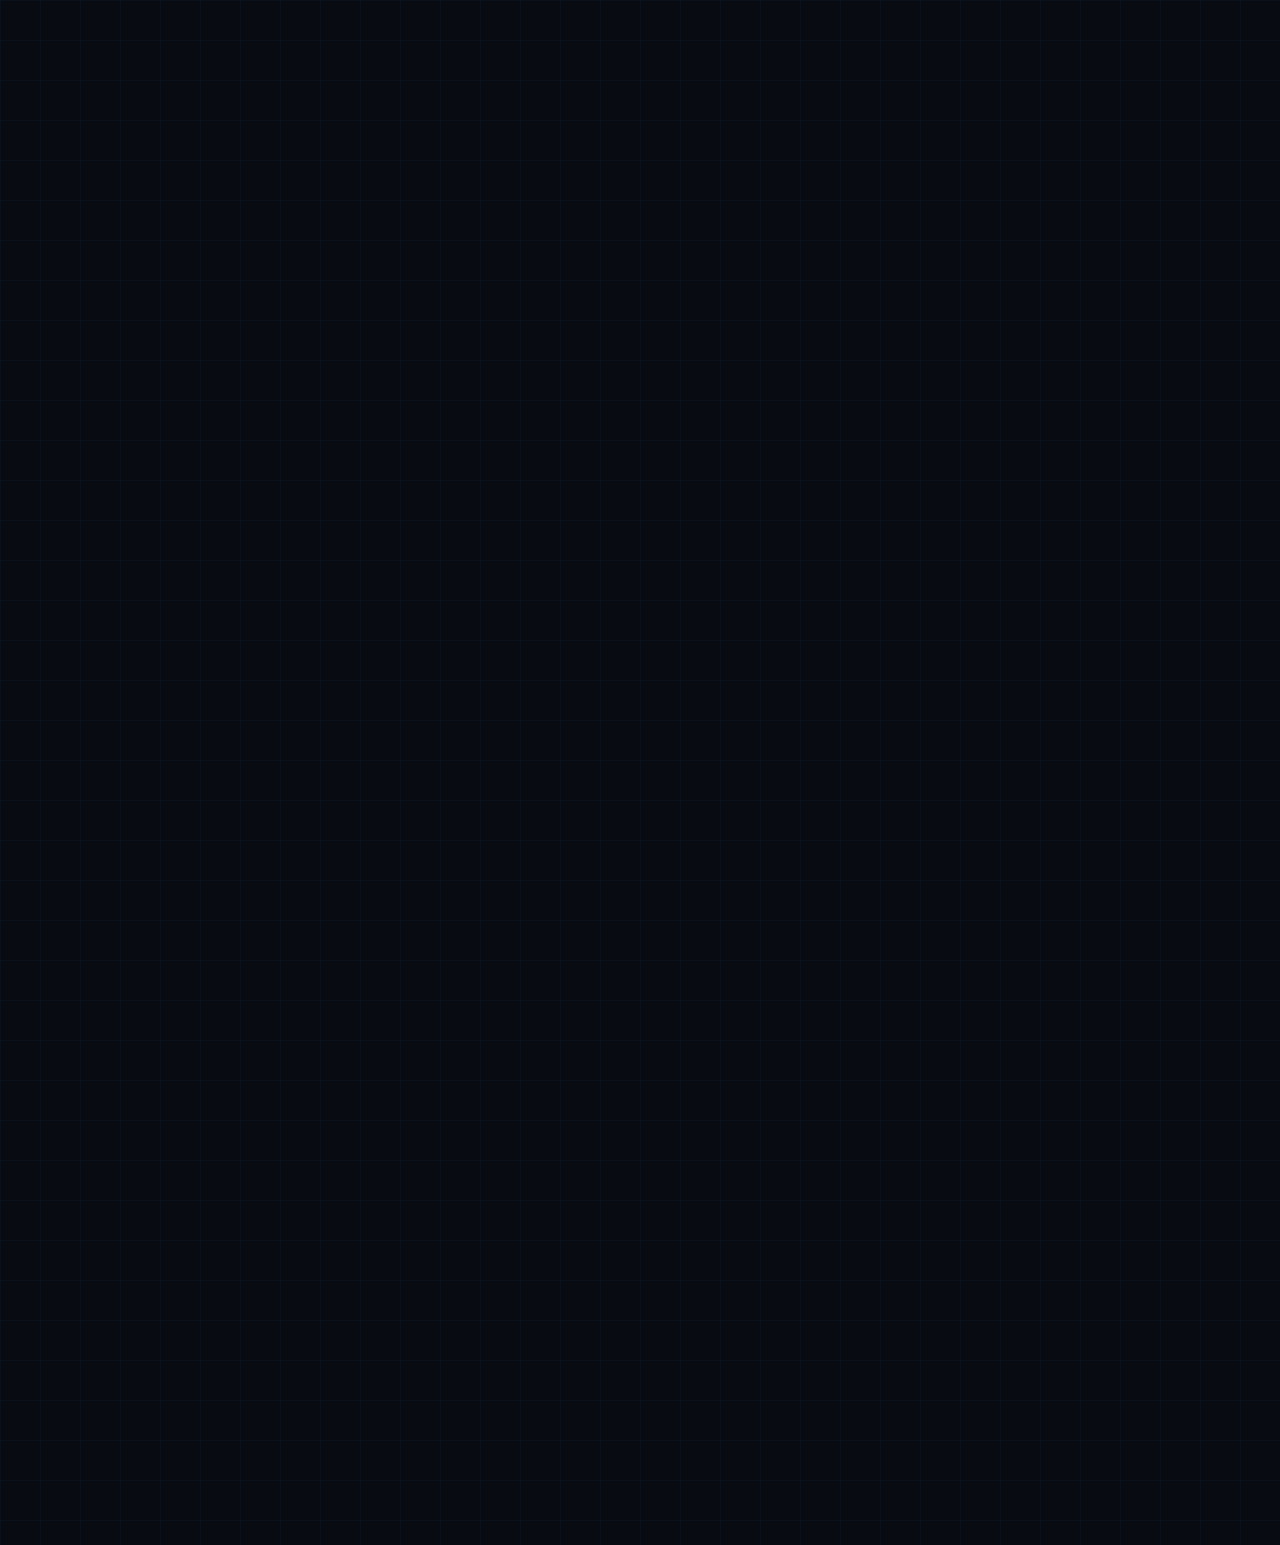
==== commit 8875ffa4: "Add ESP32 camera gesture controls" ====
--- a/dashboard.html
+++ b/dashboard.html
@@ -207,6 +207,78 @@
         <div class="gas-warning-sub">VENTILATE IMMEDIATELY</div>
       </div>
     </div>
+
+    <section class="card card--camera" id="cardCamera" aria-labelledby="cameraCardTitle">
+      <div class="card-header camera-card-header">
+        <div class="card-icon">📷</div>
+        <div class="card-label" id="cameraCardTitle">CAMERA &amp; GESTURE CONTROL</div>
+        <div class="camera-state-badges">
+          <span class="camera-state camera-state--disconnected" id="cameraState">CAMERA: DISCONNECTED</span>
+          <span class="camera-state camera-state--disabled" id="gestureState">GESTURE: DISABLED</span>
+        </div>
+      </div>
+
+      <div class="camera-layout">
+        <div class="camera-preview-shell">
+          <img id="espCameraPreview" alt="ESP32 camera preview" />
+          <div class="camera-placeholder" id="cameraPlaceholder">
+            <span>📡</span>
+            <strong>CAMERA DISCONNECTED</strong>
+            <small>Enter the ESP32 camera host and connect.</small>
+          </div>
+        </div>
+
+        <div class="camera-panel">
+          <label class="camera-input-label" for="cameraHostInput">ESP32 CAMERA HOST</label>
+          <div class="camera-host-row">
+            <input
+              class="camera-host-input"
+              id="cameraHostInput"
+              type="text"
+              inputmode="url"
+              placeholder="192.168.1.96"
+              autocomplete="off"
+              spellcheck="false"
+            />
+            <button class="btn btn--blue" id="connectCameraButton" type="button">CONNECT</button>
+            <button class="btn btn--dimmed" id="disconnectCameraButton" type="button" disabled>DISCONNECT</button>
+          </div>
+
+          <div class="camera-message" id="cameraMessage" role="status" aria-live="polite">
+            Camera frames stay in this browser and are never uploaded.
+          </div>
+
+          <dl class="gesture-readout">
+            <div>
+              <dt>DETECTED</dt>
+              <dd id="detectedGesture">NONE</dd>
+            </div>
+            <div>
+              <dt>CONFIDENCE</dt>
+              <dd id="gestureConfidence">--%</dd>
+            </div>
+            <div>
+              <dt>ACTION</dt>
+              <dd id="gestureAction">NONE</dd>
+            </div>
+            <div>
+              <dt>COMMAND STATUS</dt>
+              <dd id="gestureCommandStatus">READY</dd>
+            </div>
+          </dl>
+
+          <label class="gesture-safety-option">
+            <input id="doorGestureSafety" type="checkbox" checked />
+            <span>Door OPEN safety hold: 1.2 seconds</span>
+          </label>
+
+          <div class="camera-actions">
+            <button class="btn btn--green" id="enableGestureButton" type="button" disabled>ENABLE GESTURE</button>
+            <button class="btn btn--red" id="disableGestureButton" type="button" disabled>DISABLE GESTURE</button>
+          </div>
+        </div>
+      </div>
+    </section>
   </main>
 
   <footer class="site-footer">
@@ -223,5 +295,6 @@
   <script src="firebase-config.js"></script>
   <script src="auth.js"></script>
   <script src="script.js"></script>
+  <script type="module" src="gesture.js"></script>
 </body>
 </html>
--- a/style.css
+++ b/style.css
@@ -685,6 +685,249 @@
 }
 
 /* ══════════════════════════════════
+   CAMERA & GESTURE CONTROL
+══════════════════════════════════ */
+.card--camera {
+  grid-column: 1 / -1;
+  overflow: visible;
+}
+
+.card--camera::before {
+  background: linear-gradient(90deg, transparent, var(--accent-cyan), var(--accent-blue), transparent);
+  opacity: 0.8;
+}
+
+.camera-card-header {
+  flex-wrap: wrap;
+}
+
+.camera-state-badges {
+  display: flex;
+  gap: 8px;
+  margin-left: auto;
+  flex-wrap: wrap;
+}
+
+.camera-state {
+  padding: 5px 10px;
+  border: 1px solid var(--border);
+  border-radius: 20px;
+  background: rgba(139,170,200,0.08);
+  color: var(--text-secondary);
+  font-family: var(--font-mono);
+  font-size: 0.66rem;
+  letter-spacing: 0.08em;
+}
+
+.camera-state--connected,
+.camera-state--ready,
+.camera-state--detecting,
+.camera-state--applied {
+  border-color: rgba(0,230,118,0.35);
+  background: rgba(0,230,118,0.1);
+  color: var(--safe-color);
+}
+
+.camera-state--connecting,
+.camera-state--loading-model,
+.camera-state--holding,
+.camera-state--sending,
+.camera-state--cooldown {
+  border-color: rgba(255,145,0,0.4);
+  background: rgba(255,145,0,0.1);
+  color: var(--accent-orange);
+}
+
+.camera-state--error,
+.camera-state--timeout,
+.camera-state--rejected {
+  border-color: rgba(255,23,68,0.4);
+  background: rgba(255,23,68,0.1);
+  color: var(--danger-color);
+}
+
+.camera-layout {
+  display: grid;
+  grid-template-columns: minmax(0, 1.5fr) minmax(300px, 1fr);
+  gap: 20px;
+  align-items: start;
+}
+
+.camera-preview-shell {
+  position: relative;
+  width: 100%;
+  aspect-ratio: 4 / 3;
+  overflow: hidden;
+  border: 1px solid var(--border-glow);
+  border-radius: 12px;
+  background: #05080d;
+  box-shadow: inset 0 0 30px rgba(0,0,0,0.65);
+}
+
+#espCameraPreview {
+  display: block;
+  width: 100%;
+  height: 100%;
+  object-fit: contain;
+}
+
+.camera-placeholder {
+  position: absolute;
+  inset: 0;
+  display: flex;
+  align-items: center;
+  justify-content: center;
+  flex-direction: column;
+  gap: 8px;
+  padding: 20px;
+  background: linear-gradient(135deg, rgba(8,12,18,0.95), rgba(13,29,48,0.95));
+  color: var(--text-secondary);
+  text-align: center;
+}
+
+.camera-placeholder[hidden] {
+  display: none;
+}
+
+.camera-placeholder > span {
+  color: var(--accent-cyan);
+  font-size: 2rem;
+  filter: drop-shadow(0 0 8px rgba(0,212,255,0.4));
+}
+
+.camera-placeholder strong {
+  font-family: var(--font-display);
+  letter-spacing: 0.12em;
+}
+
+.camera-placeholder small {
+  max-width: 440px;
+  color: var(--text-muted);
+  font-family: var(--font-mono);
+  line-height: 1.4;
+}
+
+.camera-panel {
+  min-width: 0;
+}
+
+.camera-input-label {
+  display: block;
+  margin-bottom: 7px;
+  color: var(--text-secondary);
+  font-family: var(--font-mono);
+  font-size: 0.66rem;
+  letter-spacing: 0.12em;
+}
+
+.camera-host-row {
+  display: grid;
+  grid-template-columns: minmax(160px, 1fr) auto auto;
+  gap: 8px;
+}
+
+.camera-host-input {
+  min-width: 0;
+  padding: 10px 12px;
+  border: 1px solid var(--border);
+  border-radius: 8px;
+  outline: none;
+  background: rgba(5,8,13,0.55);
+  color: var(--text-primary);
+  font-family: var(--font-mono);
+  font-size: 0.82rem;
+  transition: border-color 0.2s ease, box-shadow 0.2s ease;
+}
+
+.camera-host-input:focus {
+  border-color: var(--accent-blue);
+  box-shadow: 0 0 0 3px rgba(26,140,255,0.12);
+}
+
+.camera-host-input:disabled {
+  cursor: not-allowed;
+  opacity: 0.55;
+}
+
+.camera-host-row .btn {
+  min-width: 104px;
+}
+
+.camera-message {
+  min-height: 2.8em;
+  margin: 9px 0 12px;
+  color: var(--text-muted);
+  font-family: var(--font-mono);
+  font-size: 0.68rem;
+  line-height: 1.4;
+}
+
+.camera-message--error {
+  color: var(--danger-color);
+}
+
+.gesture-readout {
+  display: grid;
+  grid-template-columns: 1fr 1fr;
+  gap: 8px;
+  margin: 0 0 12px;
+}
+
+.gesture-readout > div {
+  min-width: 0;
+  padding: 10px;
+  border: 1px solid var(--border);
+  border-radius: 8px;
+  background: rgba(5,8,13,0.35);
+}
+
+.gesture-readout dt {
+  margin-bottom: 4px;
+  color: var(--text-muted);
+  font-family: var(--font-mono);
+  font-size: 0.58rem;
+  letter-spacing: 0.12em;
+}
+
+.gesture-readout dd {
+  overflow: hidden;
+  color: var(--accent-cyan);
+  font-family: var(--font-display);
+  font-size: 0.9rem;
+  font-weight: 700;
+  letter-spacing: 0.06em;
+  text-overflow: ellipsis;
+  white-space: nowrap;
+}
+
+#gestureCommandStatus[data-status="applied"] { color: var(--safe-color); }
+#gestureCommandStatus[data-status="timeout"],
+#gestureCommandStatus[data-status="rejected"],
+#gestureCommandStatus[data-status="error"] { color: var(--danger-color); }
+#gestureCommandStatus[data-status="sending"],
+#gestureCommandStatus[data-status="cooldown"] { color: var(--accent-orange); }
+
+.gesture-safety-option {
+  display: flex;
+  align-items: center;
+  gap: 8px;
+  margin: 8px 0 12px;
+  color: var(--text-secondary);
+  cursor: pointer;
+  font-family: var(--font-mono);
+  font-size: 0.68rem;
+}
+
+.gesture-safety-option input {
+  accent-color: var(--accent-blue);
+}
+
+.camera-actions {
+  display: flex;
+  gap: 8px;
+}
+
+/* ══════════════════════════════════
    FOOTER
 ══════════════════════════════════ */
 .site-footer {
@@ -728,6 +971,10 @@
   .card-value--secondary {
     font-size: 1.7rem;
   }
+
+  .camera-layout {
+    grid-template-columns: 1fr;
+  }
 }
 
 @media (max-width: 500px) {
@@ -754,6 +1001,28 @@
 
   .environment-values {
     padding-right: 38px;
+  }
+
+  .camera-state-badges {
+    width: 100%;
+    margin-left: 0;
+  }
+
+  .camera-state {
+    flex: 1;
+    text-align: center;
+  }
+
+  .camera-host-row {
+    grid-template-columns: 1fr 1fr;
+  }
+
+  .camera-host-input {
+    grid-column: 1 / -1;
+  }
+
+  .camera-actions {
+    flex-direction: column;
   }
 }
 
